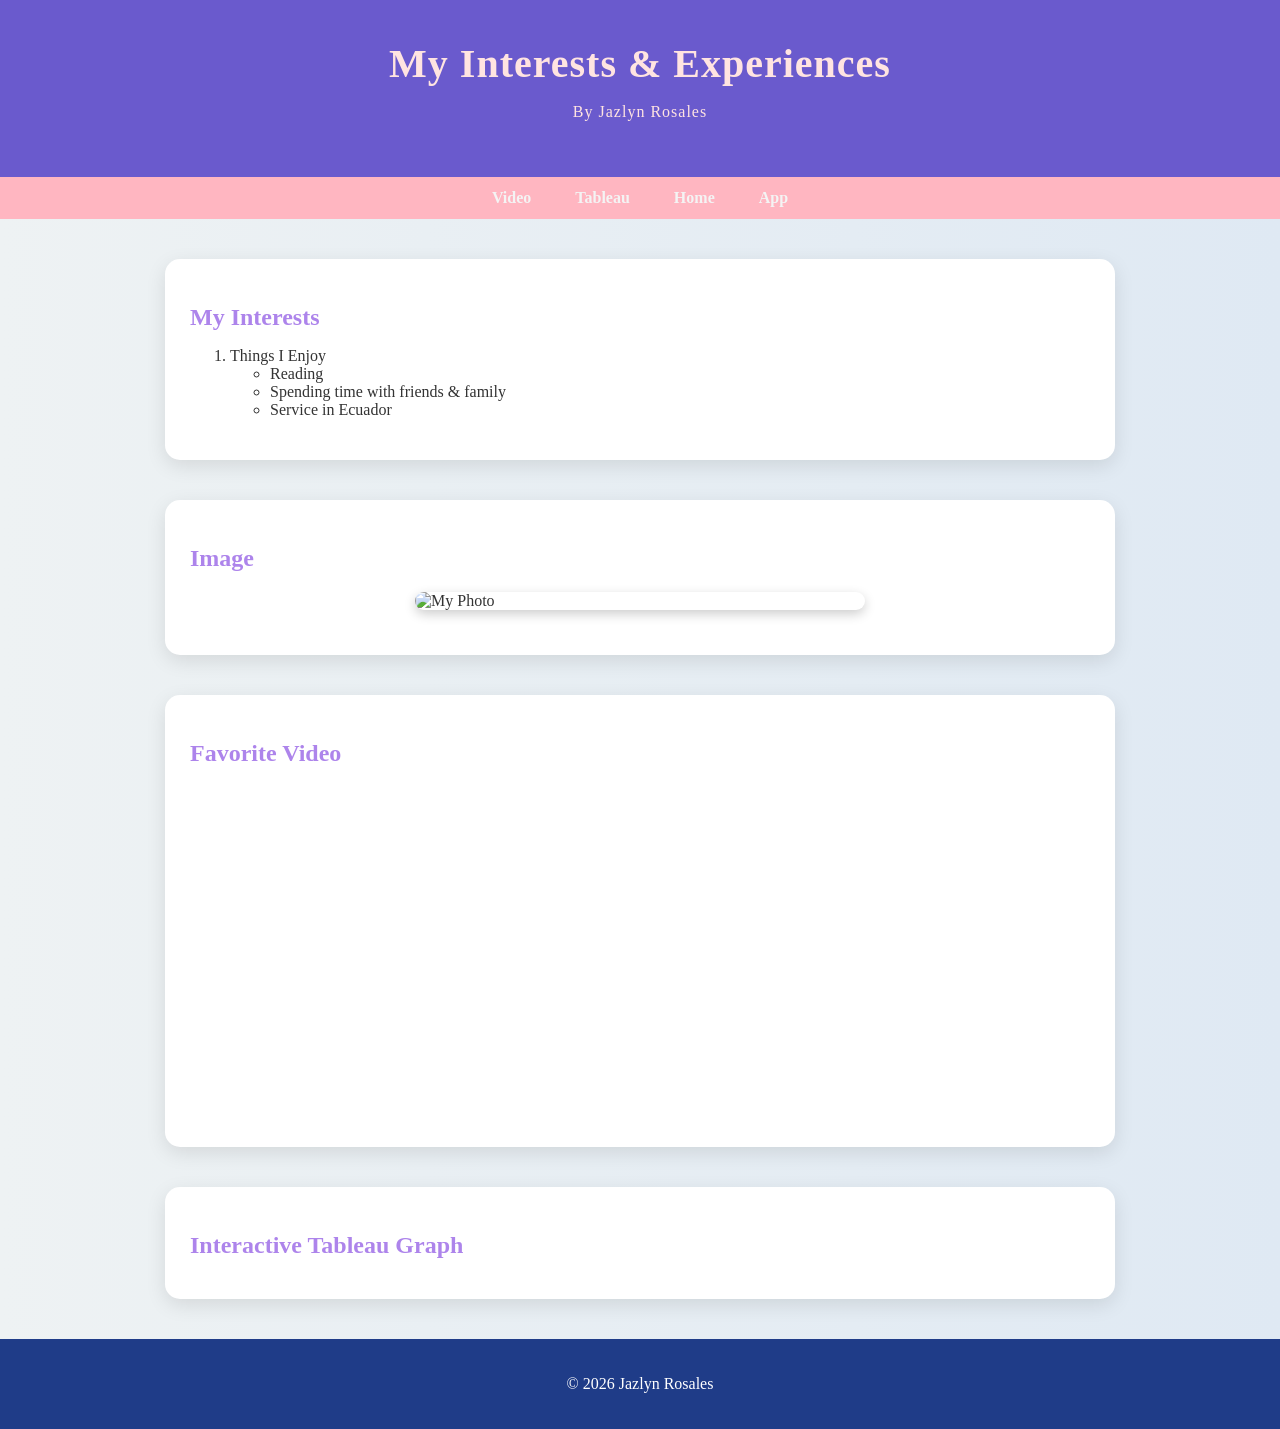
==== scratch.html @ ebee0c2c "Add files via upload" ====
<!DOCTYPE html>
<html lang="en">
<head>
  <meta charset="UTF-8">
  <title>Scratch Page</title>
  <link rel="stylesheet" href="scratch.css">
</head>
<body>

<header class="header">
  <h1>My Interests & Experiences</h1>
  <p>By Jazlyn Rosales</p>
</header>

<nav class="nav">
  <a href="#video">Video</a>
  <a href="#tableau">Tableau</a>
  <a href="index.html">Home</a>
  <a href="app.html">App</a>
</nav>

<section class="box">
  <h2>My Interests</h2>
  <ol>
    <li>Things I Enjoy
      <ul>
        <li>Reading</li>
        <li>Spending time with friends & family</li>
        <li>Service in Ecuador</li>
      </ul>
    </li>
  </ol>
</section>

<section class="box">
  <h2>Image</h2>
  <img src="./Images/pic.jpg" alt="My Photo">
</section>

<section class="box" id="video">
  <h2>Favorite Video</h2>
  <iframe width="560" height="315" 
  src="https://www.youtube.com/embed/WyxXGdG3-Io?si=HTEpaRQlOm8a96D2" 
  title="YouTube video player" 
  frameborder="0" 
  allow="accelerometer; autoplay; clipboard-write; encrypted-media; gyroscope; picture-in-picture; web-share" 
  referrerpolicy="strict-origin-when-cross-origin" 
  allowfullscreen>
  </iframe>
</section>

<section class="box" id="tableau">
  <h2>Interactive Tableau Graph</h2>

  <div class='tableauPlaceholder' id='viz1776245034234' style='position: relative'><noscript><a href='#'><img alt='Dashboard ' src='https:&#47;&#47;public.tableau.com&#47;static&#47;images&#47;Ca&#47;CatalogueDash&#47;Dashboard&#47;1_rss.png' style='border: none' /></a></noscript><object class='tableauViz'  style='display:none;'><param name='host_url' value='https%3A%2F%2Fpublic.tableau.com%2F' /> <param name='embed_code_version' value='3' /> <param name='site_root' value='' /><param name='name' value='CatalogueDash&#47;Dashboard' /><param name='tabs' value='no' /><param name='toolbar' value='yes' /><param name='static_image' value='https:&#47;&#47;public.tableau.com&#47;static&#47;images&#47;Ca&#47;CatalogueDash&#47;Dashboard&#47;1.png' /> <param name='animate_transition' value='yes' /><param name='display_static_image' value='yes' /><param name='display_spinner' value='yes' /><param name='display_overlay' value='yes' /><param name='display_count' value='yes' /><param name='language' value='en-US' /></object></div>                <script type='text/javascript'>                    var divElement = document.getElementById('viz1776245034234');                    var vizElement = divElement.getElementsByTagName('object')[0];                    if ( divElement.offsetWidth > 400 ) { vizElement.style.width='800px';vizElement.style.height='1000px';} else if ( divElement.offsetWidth > 500 ) { vizElement.style.width='900px';vizElement.style.height='1177px';} else { vizElement.style.width='100%';vizElement.style.height='3000px';}                     var scriptElement = document.createElement('script');                    scriptElement.src = 'https://public.tableau.com/javascripts/api/viz_v1.js';                    vizElement.parentNode.insertBefore(scriptElement, vizElement);                </script>

</section>

<footer class="footer">
  <p>© 2026 Jazlyn Rosales</p>
</footer>

</body>
</html>
---- scratch.css ----
/* General Page Styling */
body {
  margin: 0;
  font-family: 'Times New Roman', Times, serif;
  background: linear-gradient(to right, #eef2f3, #dfe9f3);
  color: #333;
}

/* Header */
.header {
  background-color: slateblue;
  color: mistyrose;
  text-align: center;
  padding: 40px 20px;
  letter-spacing: 1px;
}

/* Navigation Bar */
.nav {
  background-color: lightpink;
  padding: 12px;
  text-align: center;
}

.nav a {
  color: #f4f4f4;
  margin: 0 20px;
  text-decoration: none;
  font-weight: 600;
  transition: 0.3s;
}

.nav a:hover {
  color: deeppink;
  transform: scale(1.1);
}

/* Content Sections */
.box {
  background: white;
  margin: 40px auto;
  padding: 25px;
  width: 80%;
  max-width: 900px;
  border-radius: 15px;
  box-shadow: 0px 6px 20px rgba(0, 0, 0, 0.1);
  transition: transform 0.3s ease;
}

.box:hover {
  transform: translateY(-5px);
}

/* Headings */
h1 {
  margin: 0;
  font-size: 2.5em;
}

h2 {
  color: hsl(264, 72%, 72%);
  margin-bottom: 15px;
}

/* Image Styling */
img {
  width: 100%;
  max-width: 450px;
  display: block;
  margin: 20px auto;
  border-radius: 12px;
  box-shadow: 0px 4px 12px rgba(0,0,0,0.2);
}

/* Video & Tableau */
iframe {
  display: block;
  margin: 20px auto;
  border-radius: 10px;
}

/* Footer */
.footer {
  text-align: center;
  padding: 20px;
  background: #1f3c88;
  color: white;
  margin-top: 40px;
}
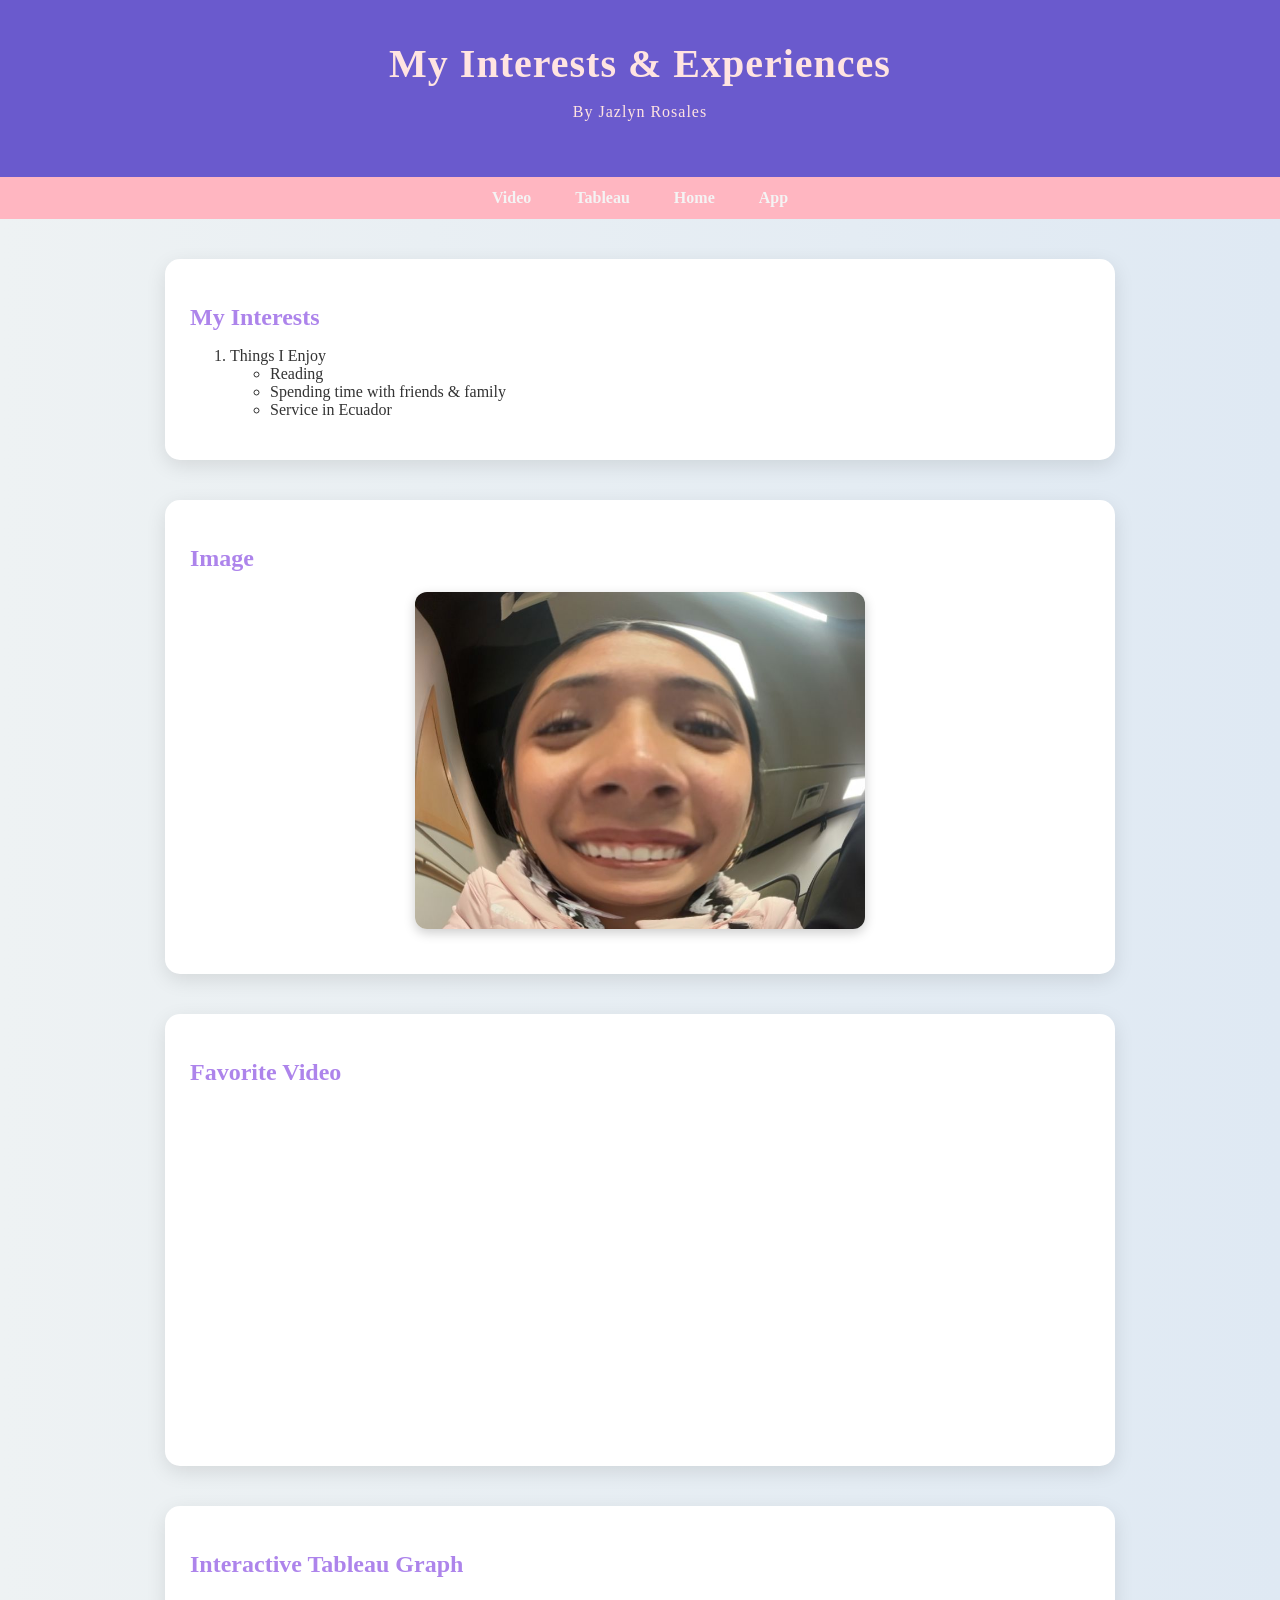
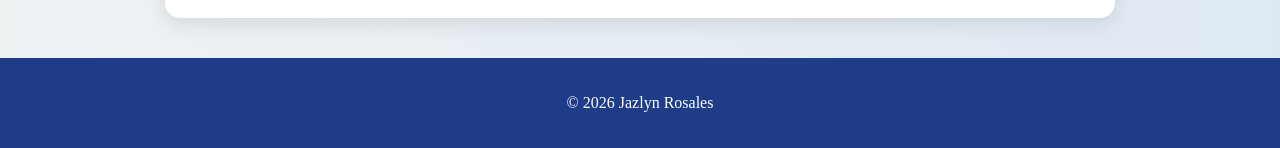
==== commit f9a4cc32: "Update scratch.html" ====
--- a/scratch.html
+++ b/scratch.html
@@ -34,7 +34,7 @@
 
 <section class="box">
   <h2>Image</h2>
-  <img src="./Images/pic.jpg" alt="My Photo">
+  <img src="pic.jpg" alt="My Photo">
 </section>
 
 <section class="box" id="video">
@@ -61,4 +61,4 @@
 </footer>
 
 </body>
-</html>+</html>
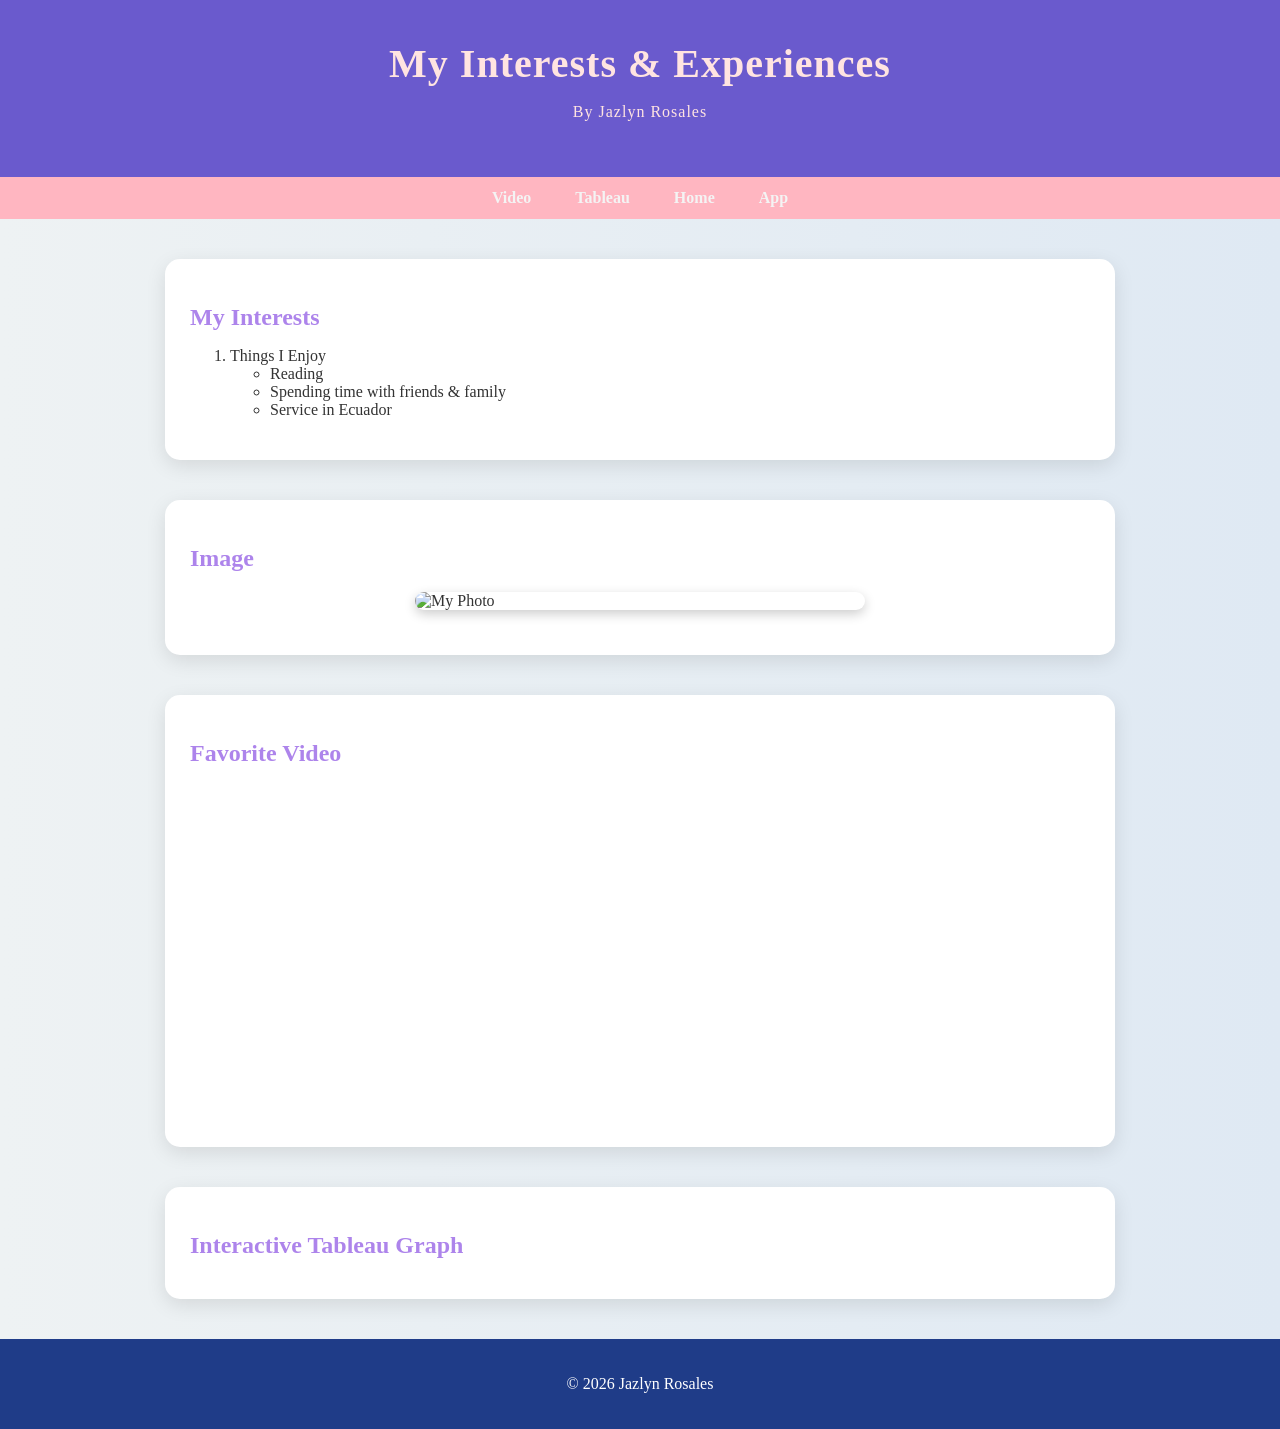
==== commit 5e3a2e61: "Update scratch.html" ====
--- a/scratch.html
+++ b/scratch.html
@@ -34,7 +34,7 @@
 
 <section class="box">
   <h2>Image</h2>
-  <img src="pic.jpg" alt="My Photo">
+  <img src="./Images/pic.jpg" alt="My Photo">
 </section>
 
 <section class="box" id="video">
